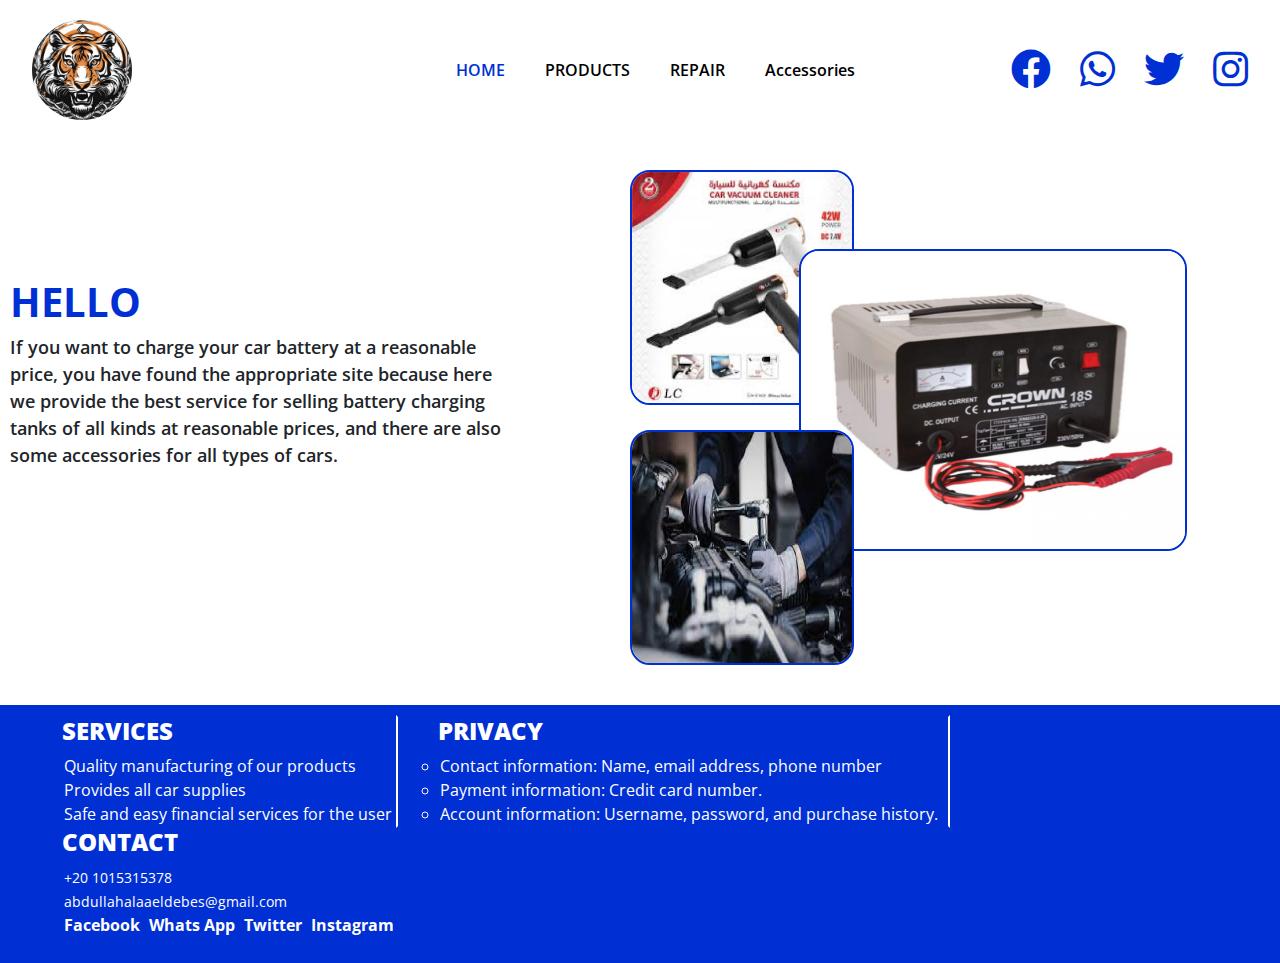
==== index.html @ d59e0d8a "first upload" ====
<!DOCTYPE html>
<html lang="en">
<head>
    <meta charset="UTF-8">
    <title>Document</title>
    <!-- bootstrap files -->
    <link rel="stylesheet" href="./css/bootstrap.min.css">
    <!-- file style css -->
    <link rel="stylesheet" href="./css/style.css">
    <!-- font awesome libarary -->
    <link rel="stylesheet" href="./css/all.css">

    <link rel="preconnect" href="https://fonts.googleapis.com">
<link rel="preconnect" href="https://fonts.gstatic.com" crossorigin>
<link href="https://fonts.googleapis.com/css2?family=Lato:wght@400;700&family=Open+Sans:wght@400;700;800&family=Roboto:wght@400;500;700;900&family=Work+Sans:wght@300;400;600;700;800;900&display=swap" rel="stylesheet">
</head>
<body>
    <header>
        <div class="container-fluid">
            <div class="header-content">
                <div class="logo">
                    <a href="#"><img src="./images/logo.png" width="100" height="100" alt=""></a>
                </div>
                <nav>
                    <ul class="uls">
                        <li><a href="#" class="active">HOME</a></li>
                        <li><a href="index-products.html" >PRODUCTS</a></li>
                        <li><a href="index-repair.html" >REPAIR</a></li>
                        <li><a href="index-accessories.html" >Accessories</a></li>
                    </ul>
                    
                </nav>
                <div class="links">
                    <a href="#"><i class="fab fa-facebook fa-2x"></i></a>
                    <a href="#"><i class="fab fa-whatsapp fa-2x"></i></a>
                    <a href="#"><i class="fab fa-twitter fa-2x"></i></a>
                    <a href="#"><i class="fab fa-instagram fa-2x"></i></a>
                </div>
            </div>
            
        </div>
    </header>
    <main class="home">
        <div class="home-content">
            <div class="home-text">
                <h1>hello</h1>
                <p>
                    If you want to charge your car battery at a reasonable price, you have found the appropriate site because here we provide the best service for selling battery charging tanks of all kinds at reasonable prices, and there are also some accessories for all types of cars.
                </p>
            </div>
            <div class="home-images">
                <img src="./images/Rectangle 1.png" width="224" height="235" alt="">
                <img src="./images/Rectangle 2.png" width="388" height="302" alt="">
                <img src="./images/Rectangle 3.png" width="224" height="235" alt="">
                
            </div>
        </div>
    </main>
    <footer>
        <ul class="uls ff">
            <li class="line lis">
                <h4>services</h4>
                <ul class="uls">
                    <li>Quality manufacturing of our products</li>
                    <li>Provides all car supplies</li>
                    <li>Safe and easy financial services for the user</li>
                </ul>
            </li>
            <li class="line lis">
                <h4>privacy</h4>
                <ul>
                    <li>Contact information: Name, email address, phone number</li>
                    <li>Payment information: Credit card number.</li>
                    <li>Account information: Username, password, and purchase history.</li>
                </ul>
            </li>
            <li class="line lis">
                <h4>contact</h4>
                <ul class="uls">
                    <li><small class="phone">+20 1015315378</small></li>
                    <li><small class="email">abdullahalaaeldebes@gmail.com</small></li>
                </ul>
                <ul class="socialmedia uls">
                    <li class="line">facebook</li>
                    <li class="line">whats app</li>
                    <li class="line">twitter</li>
                    <li class="line">instagram</li>
                </ul>
            </li>
        </ul>
    </footer>
    <script src="./js/bootstrap.min.js"></script>
</body>
</html>
---- css/style.css ----
*{
    box-sizing: border-box;
    padding: 0;
    margin: 0;
    
}
:root{
    --main-color:#002FD4;
}
.uls{
    list-style: none;
}
a{
    text-decoration: none;
    color: black;
}
a:hover{
    color: black;
}
body{
    font-family: 'Open Sans', sans-serif;
}
/* start home page */
header{
    padding:20px;
    width: 100%;
    
}
header .header-content{
    display: flex;
    justify-content: space-between;
    align-items: center;
}
header .logo{
    flex: 2;
    text-align: start;
    border-radius: 50%;
    

}
header .logo a{
    font-size: 28px;
    font-weight: bold;
    color: var(--main-color);
}
header .logo img{
        border-radius: 50%;
}
.header-content nav{
    flex: 3;
    text-align: center;
    height: 45px;
}
.header-content nav ul li{
    display: inline-block;
}
.header-content nav ul li a{
    padding: 10px 18px;
    display: block;
    font-weight: 600;
}
.header-content nav ul li a.active,
.header-content nav ul li a:hover{
    color: var(--main-color);
}
nav  li:hover  ul li a{
    color: var(--main-color);
}
.header-content .links{
    flex: 2;
    text-align: right;
}
.header-content .links a{
    color: var(--main-color);
    margin-left: 25px;
    font-size: 20px;
}
.home{
    padding: 40px 10px 120px;
}
.home-content{
    display: flex;
    justify-content: space-between;
    
}
.home-content .home-text{
    
    margin-top: 98px;
    width: 40%;
    
}
.home-text h1{
    text-transform: uppercase;
    font-weight: 700;
    color: var(--main-color);
}
.home-text p{
    font-weight: 600;
    font-size: 18px;
}
.home-content .home-images{
    width: 55%;
    position: relative;
}  
.home-content .home-images img{
    position: absolute;
    border: solid 2px var(--main-color);
    border-radius: 20px;
}
.home-content .home-images img:nth-child(1){
    top: -10px;
    right: 60%;
}
.home-content .home-images img:nth-child(2){
    top: 69px;
    right: 12%;
}
.home-content .home-images img:nth-child(3){
    top: 250px;
    right: 60%;
}

footer{
    background-color: var(--main-color);
    color: white;
    margin-top: 100px;
    padding: 10px  0;
}
footer h4{
    font-weight: 800;
    text-transform: uppercase;
    margin-left: 30px;
}
footer .line{
    display: inline-block;
}
footer .ff .lis:nth-child(2){
    border: solid 2px;
    border-color: transparent white;
    padding: 0 10px;
}
.socialmedia li{
    text-transform: capitalize;
    font-weight: bold;
    margin-right: 5px;
}


/* end home page */

/* Start products page */
.products{
    padding: 50px  0 0;
}

.products .products-content{
    display: grid;
    grid-template-columns: repeat(4,1fr);
    grid-gap: 50px; 
    
}
.products .product-card .product-item{
    position: relative;
    border: solid 2px var(--main-color);
    border-radius: 20px;
}
.products .product-card .product-item img{
    border-radius: 20px;
}
.products .product-item a{
    border: 1px solid var(--main-color);
    border-radius: 20px;
    padding: 0px 15px;
    position: absolute;
    left: 15%;
    bottom: 12px;
    font-size: 20px;
    text-transform: uppercase;
    color: var(--main-color);
    background-color: white;
    font-weight: bold;
    
}
.products .product-item a i{
    font-size: 35px;
    
}

.product-card .product-text {
    margin-top: 10px;
    color: var(--main-color);
    font-weight: bold;
    font-size: 20px;

}
.product-text .firstline{
    margin-bottom: 15px;
}

.product-text .firstline .te-color{
    background-color: var(--main-color);
    color: white;
    padding: 7px 15px;
} 
.product-text .second-line{
    font-size: 23px;
}
.product-text .second-line .te-color{
    background-color: var(--main-color);
    color: white;
    padding: 2px 15px;
    margin-left: 66px;
} 
.product-card .te-color{
    background-color: var(--main-color);
    color: white;
}
.product-access{
    display: flex;
    margin-top: 100px;
    
}
.product-access .repair{
    width: 600px;
    height: 150px;
    background-image: url(../images/prepair.jpg);
    margin-left: 30px;
    text-transform: uppercase;

    border-radius: 20px;
    position: relative;
}
.product-access .accessories{
    width: 600px;
    height: 150px;
    background-image: url(../images/51J3IOENGsL._AC_UL320_.jpg);
    background-size: cover;
    margin-left: 30px;
    border-radius: 20px;
    position: relative;
}
.product-access  h2{
    font-size: 35px;
    font-weight: bold;
    color: white;
    line-height: 150px;
    margin-left: 30px;
    position: absolute;
    
    
}
.product-access div::before{
    content: "";
    position: absolute;
    left: 0;
    top: 0;
    background-color: rgba(0, 0, 0, 0.39);
    width: 100%;
    height: 100%;
    border-radius:20px ;
    
}
.product-info{
    background-color: #cccccc;
    border-radius: 10px;
    width: 500px;
    display: flex;
    padding: 10px 0 20px 10px;

}
.product-info .product-info-image img{
    border: solid 2px var(--main-color);
    border-radius: 20px;
}

.product-info .product-info-text .title{
    background-color: var(--main-color);
    color: white;
    padding: 5px 18px;
    display:inline-block;
    margin: 20px 0 15px 0px;
    font-weight: bold;
}
.product-info .product-info-text .parg{
    color: var(--main-color);
    font-weight: bold;
    font-size: 17px;

}
.product-info .product-info-text{
    margin: 10px ;
}
.product-info .product-info-text .price{
    margin-top: 20px ;
}
.product-info .product-info-text .price span:nth-child(1){
    color: var(--main-color);
    font-weight: bold;
    text-transform: uppercase;
    display: inline-block;
    margin-bottom: 7px;

}
.product-info .product-info-text .price span:nth-child(3){
    background-color: var(--main-color);
    color: white;
    font-weight: bold;
}
.product-info .product-info-text a{
    border: 1px solid var(--main-color);
    border-radius: 20px;
    padding: 10px 10px;
    font-size: 15px;
    text-transform: uppercase;
    color: var(--main-color);
    background-color: white;
    font-weight: bold;
}

.product-info .product-info-text a .ssa{
    font-size: 28px;
    padding-top: 14px;
    
}
.modal-content{
    width: 520px;
}

/* end products page */
/* start repair page */

.repair .repair-company{
    margin-left: 420px;
    margin-bottom: 80px;
}

.mr{
    margin:0 100px 
}
.repair .repair-content{
    display: grid;
    grid-template-columns: repeat(4,1fr);
    grid-gap: 50px;
    
}
.repair .repair-card .repair-item{
    position: relative;
    border: solid 2px var(--main-color);
    border-radius: 20px;
}
.repair .repair-card .repair-item img{
    border-radius: 20px;
}
.repair .repair-item a{
    border: 1px solid var(--main-color);
    border-radius: 20px;
    padding: 0px 15px;
    position: absolute;
    left: 15%;
    bottom: 12px;
    font-size: 20px;
    text-transform: uppercase;
    color: var(--main-color);
    background-color: white;
    font-weight: bold;
    
}
.repair .repair-item a i{
    font-size: 35px;
    
}

.repair-card .repair-text {
    margin-top: 10px;
    color: var(--main-color);
    font-weight: bold;
    font-size: 20px;

}
.repair-text .firstline{
    margin-bottom: 15px;
}

.repair-text .firstline .te-color{
    background-color: var(--main-color);
    color: white;
    padding: 7px 15px;
} 
.repair-text .second-line{
    font-size: 23px;
}
.repair-text .second-line .te-color{
    background-color: var(--main-color);
    color: white;
    padding: 2px 15px;
    margin-left: 66px;
} 
.repair-card .te-color{
    background-color: var(--main-color);
    color: white;
}


/* end repair page */

/* start accessories page */
.accessories{
    padding: 40px 0;
    
}
.accessories .accessories-descond{
    display: flex;
    margin: 0 80px 60px;
    height: 137px;
}

.accessories .accessories-descond div:nth-child(1) img{
    border-radius: 20px 0 0 20px;
}
.accessories .accessories-descond .dec {
    width: 40%;
    padding: 0 25px ;
    font-size: 32px;
    font-weight: 900;
    background-color: var(--main-color);
    color: white;
}
.accessories .accessories-descond .dec span{
    display: block;
}
.accessories .accessories-descond .dec span:nth-child(2) {
    padding-left: 30px;
}
.accessories .accessories-descond .description{
    border: 2px solid var(--main-color);
    border-radius: 0 20px  20px 0;
    padding: 10px;
}
.accessories .accessories-descond .description p{
    color: var(--main-color);
    font-weight: 600;
    font-size: 20px;
}
.accessories .accessories-content{
    display: grid;
    grid-template-columns: repeat(4,1fr);
    grid-gap: 50px;
    
}
.accessories .accessories-card .accessories-item{
    position: relative;
    border: solid 2px var(--main-color);
    border-radius: 20px;
}
.accessories .accessories-card .accessories-item img{
    border-radius: 20px;
}
.accessories .accessories-item a{
    border: 1px solid var(--main-color);
    border-radius: 20px;
    padding: 0px 15px;
    position: absolute;
    left: 15%;
    bottom: 12px;
    font-size: 20px;
    text-transform: uppercase;
    color: var(--main-color);
    background-color: white;
    font-weight: bold;
    
}
.accessories .accessories-item a i{
    font-size: 35px;
    
}

.accessories-card .accessories-text {
    margin-top: 10px;
    color: var(--main-color);
    font-weight: bold;
    font-size: 20px;

}
.accessories-text .firstline{
    margin-bottom: 15px;
}

.accessories-text .firstline .te-color{
    background-color: var(--main-color);
    color: white;
    padding: 7px 15px;
} 
.accessories-text .second-line{
    font-size: 23px;
}
.accessories-text .second-line .te-color{
    background-color: var(--main-color);
    color: white;
    padding: 2px 15px;
    margin-left: 66px;
} 
.accessories-card .te-color{
    background-color: var(--main-color);
    color: white;
}


/* end accessories page */
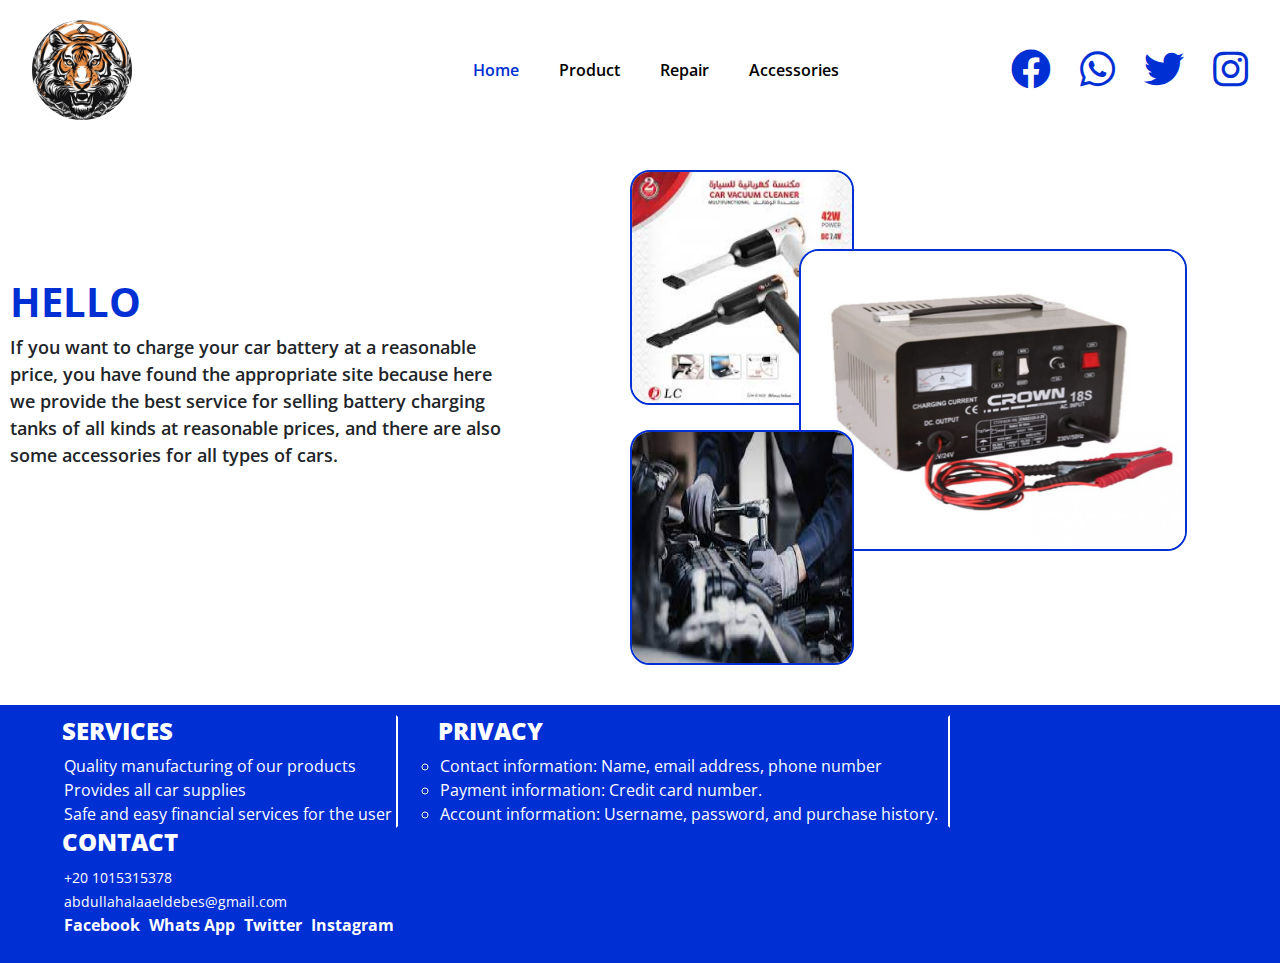
==== commit 1e62578e: "Update page" ====
--- a/index.html
+++ b/index.html
@@ -2,7 +2,7 @@
 <html lang="en">
 <head>
     <meta charset="UTF-8">
-    <title>Document</title>
+    <title>HOME</title>
     <!-- bootstrap files -->
     <link rel="stylesheet" href="./css/bootstrap.min.css">
     <!-- file style css -->
@@ -23,12 +23,11 @@
                 </div>
                 <nav>
                     <ul class="uls">
-                        <li><a href="#" class="active">HOME</a></li>
-                        <li><a href="index-products.html" >PRODUCTS</a></li>
-                        <li><a href="index-repair.html" >REPAIR</a></li>
+                        <li><a href="#" class="active">Home</a></li>
+                        <li><a href="index-products.html" >Product</a></li>
+                        <li><a href="index-repair.html" >Repair</a></li>
                         <li><a href="index-accessories.html" >Accessories</a></li>
                     </ul>
-                    
                 </nav>
                 <div class="links">
                     <a href="#"><i class="fab fa-facebook fa-2x"></i></a>
--- a/css/style.css
+++ b/css/style.css
@@ -261,7 +261,7 @@
     
 }
 .product-info{
-    background-color: #cccccc;
+    background-color: white;
     border-radius: 10px;
     width: 500px;
     display: flex;
@@ -276,7 +276,7 @@
 .product-info .product-info-text .title{
     background-color: var(--main-color);
     color: white;
-    padding: 5px 18px;
+    padding: 5px 3px;
     display:inline-block;
     margin: 20px 0 15px 0px;
     font-weight: bold;
